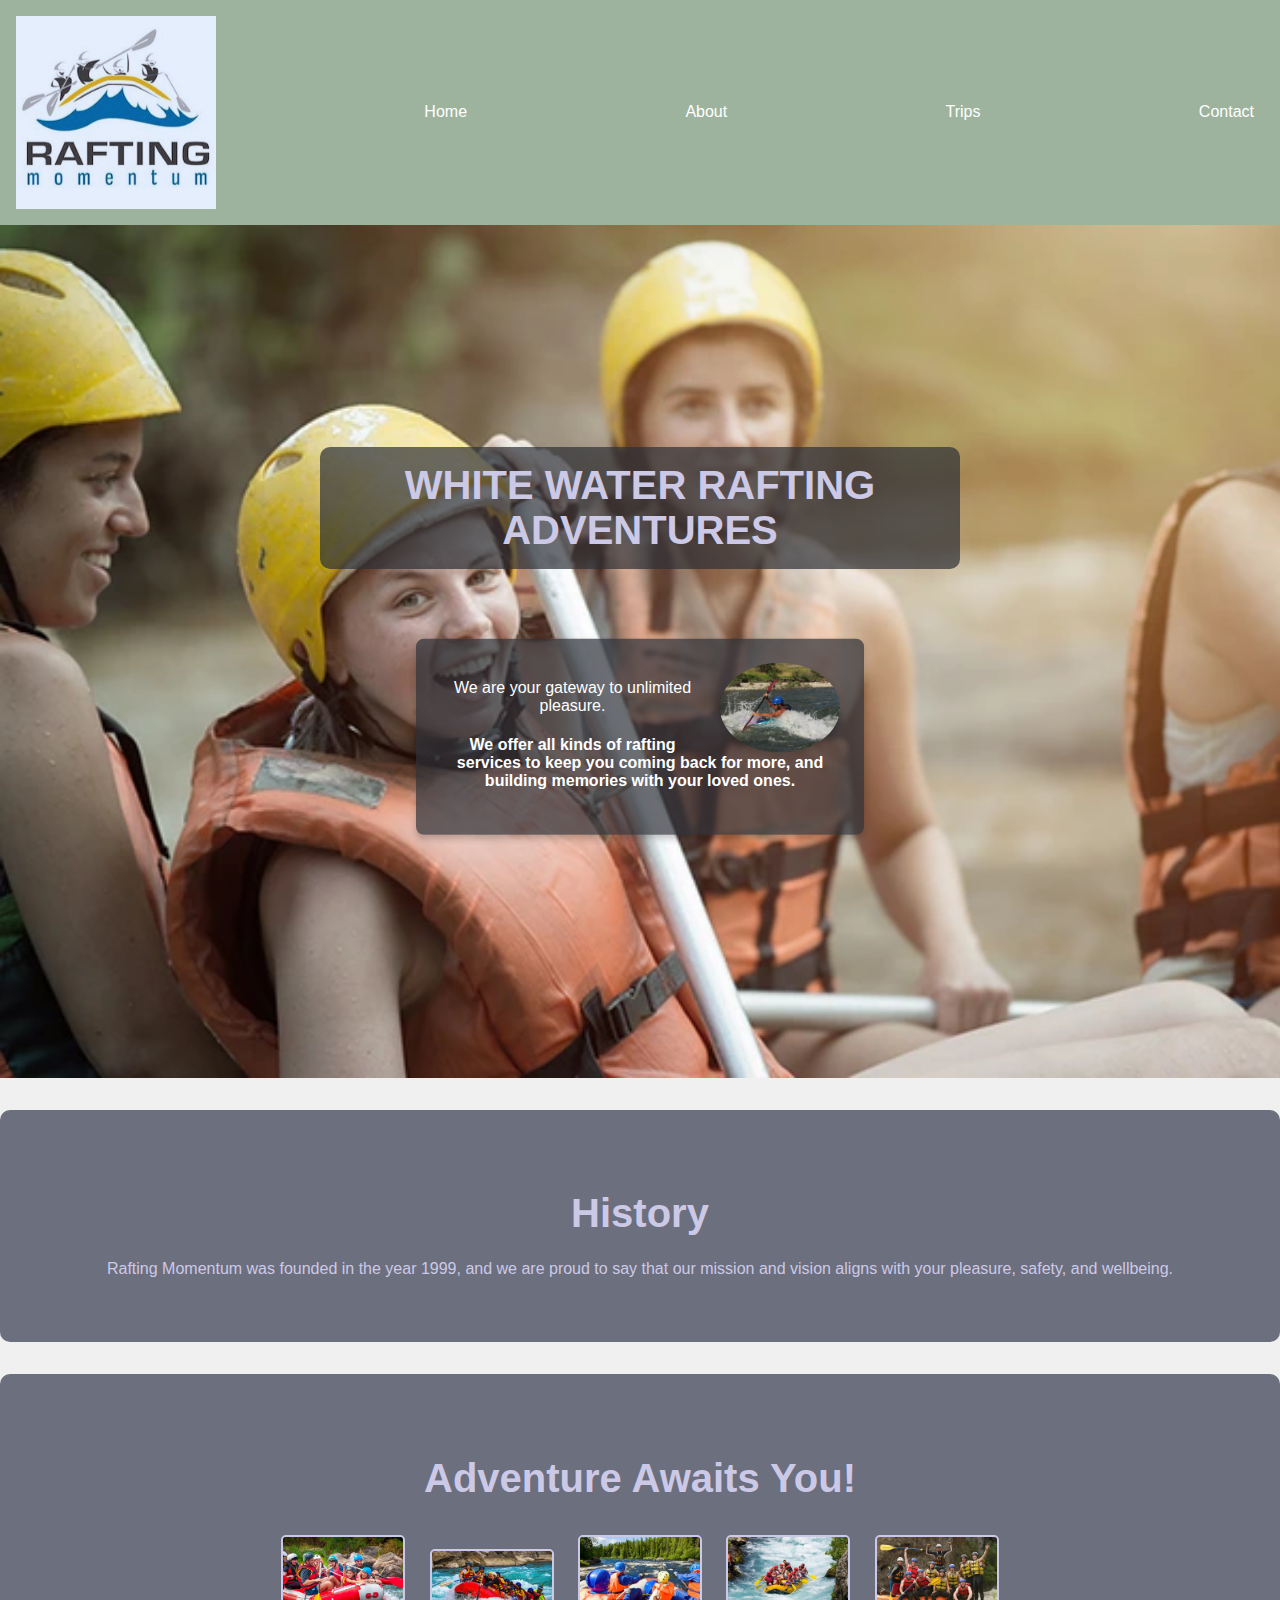
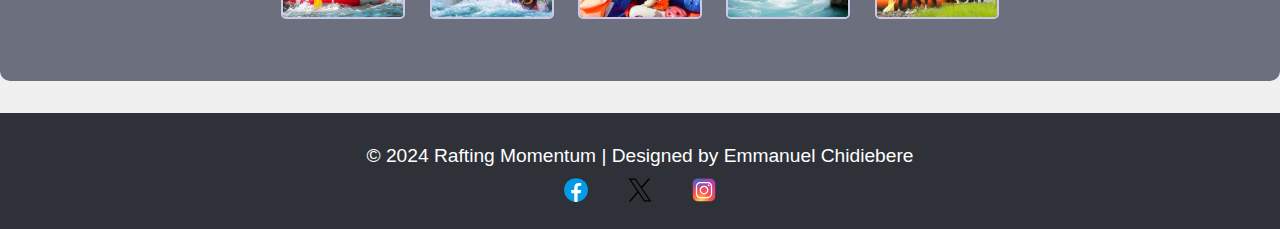
==== wwr/about.html @ 55584814 "wwr first commit" ====
<!DOCTYPE html>
<html lang="en">
<head>
    <meta charset="UTF-8">
    <meta name="viewport" content="width=device-width">
    <meta name="description" content="About page for the whitewater rafting website">
    <meta name="author" content="Emmanuel Chidiebere">
    <link rel="preconnect" href="https://fonts.google.com/share?selection.family=Afacad+Flux:wght@100..1000">
    <link rel="preconnect" href="https://fonts.google.com/share?selection.family=Roboto:ital,wght@0,100;0,300;0,400;0,500;0,700;0,900;1,100;1,300;1,400;1,500;1,700;1,900">
    <link rel="stylesheet" href="styles/styles.css">
    <title>Whitewater Rafting Adventures</title>
</head>
<body>
    <header>
        <nav>
            <img src="images/raftingM.jpg" alt="rafting momentum" width="200">
            <a href="index.html">Home</a>
            <a href="about.html">About</a>
            <a href="trips.html">Trips</a>
            <a href="contact.html">Contact</a>
        </nav>
    </header>
        <main>
            <div class="hero">
                <img src="images/rafting21_600.webp" alt="rafting21" class="hero-img">
                <h1>WHITE WATER RAFTING ADVENTURES</h1>
                <article>
                    <img src="images/salmon-kayak3.webp" alt="salmon-kayak3" class="client-img">
                    <p>We are your gateway to unlimited pleasure. 
                      <h4>We offer all kinds of rafting services to keep you coming back for more, and building memories with your loved ones.</h4>
                    </p>
                </article>
            </div>
    
            <section>
                <h2>History</h2>
                <p>Rafting Momentum was founded in the year 1999, and we are proud to say that our mission and vision aligns with your pleasure, safety, and wellbeing. </p>
            </section>
    
            <section>
                <h2>Adventure Awaits You!</h2>
                <img src="images/rafting9_600.webp" alt="Rafting adventure 9">
                <img src="images/rafting18_600.webp" alt="Rafting adventure 18">
                <img src="images/rafting52_600.webp" alt="Rafting adventure 52">
                <img src="images/rafting53_600.webp" alt="Rafting adventure 53">
                <img src="images/rafting59_600.webp" alt="Rafting adventure 59">
            </section>
        </main>

    <footer>
        <p>&copy; 2024 Rafting Momentum | Designed by Emmanuel Chidiebere</p>
        <a href="https://facebook.com"><img src="images/icons8-facebook.svg" alt="Facebook"></a>
        <a href="https://twitter.com"><img src="images/icons8-twitterx.svg" alt="Twitter"></a>
        <a href="https://instagram.com"><img src="images/icons8-instagram.svg" alt="Instagram"></a>
    </footer>
</body>
</html>
---- wwr/styles/styles.css ----
/* CSS Variables for Color Scheme */
:root {
    --primary-color: #ccc9e7; /* Light purple */
    --secondary-color: #6c6f7d; /* Muted gray */
    --accent-color: #9db39d; /* Soft green */
    --text-color: #ffffff; /* White */
    --footer-bg: #2e3138; /* Dark gray */
    --hero-overlay: rgba(46, 49, 56, 0.7); /* Dark transparent overlay */
    --hover-color: #d4d1f0; /* Slightly lighter purple for hover */
    --link-hover: #b7b8b2; /* Lighter gray for link hover */
}

body {
    font-family: 'Roboto', sans-serif;
    font-family: Verdana, Geneva, Tahoma, sans-serif;
    margin: 0;
    padding: 0;
    color: var(--text-color);
    background-color: #f0f0f0;
}

header nav {
    background-color: var(--accent-color);
    padding: 1rem;
    display: flex;
    justify-content: space-between;
    align-items: center;
}

nav a {
    color: var(--text-color);
    margin: 0 10px;
    text-decoration: none;
    font-weight: 300;
}

nav a:hover {
    text-decoration: underline;
    color: var(--link-hover);
}

.hero {
    position: relative;
    text-align: center;
    color: white;
}

.hero-img {
    width: 100%;
    height: auto;
    display: block;
}

.hero h1 {
    position: absolute;
    top: 30%;
    left: 50%;
    transform: translate(-50%, -50%);
    font-size: 2.5rem;
    color: var(--primary-color);
    background-color: var(--hero-overlay);
    padding: 1rem 2rem;
    border-radius: 10px;
}


article {
    position: absolute;
    top: 60%;
    left: 50%;
    transform: translate(-50%, -50%);
    background-color: var(--hero-overlay);
    padding: 1.5rem;
    color: var(--text-color);
    max-width: 400px;
    width: 80%;
    border-radius: 8px;
    box-shadow: 0 4px 6px rgba(0, 0, 0, 0.2);
}

article img {
    float: right;
    margin-left: 15px;
    max-width: 120px;
    border-radius: 50%;
    box-shadow: 0 4px 6px rgba(0, 0, 0, 0.15);
}

section {
    padding: 3rem;
    text-align: center;
    background-color: var(--secondary-color);
    color: var(--primary-color);
    border-radius: 10px;
    margin: 2rem 0;
}

section h2 {
    font-size: 2.5rem;
    margin-bottom: 1.5rem;
    color: var(--primary-color);
}

section img {
    width: 120px;
    margin: 10px;
    border: 2px solid var(--primary-color);
    border-radius: 5px;
    transition: transform 0.3s ease;
}

section img:hover {
    transform: scale(1.1);
}

footer {
    background-color: var(--footer-bg);
    text-align: center;
    padding: 1.5rem;
    color: var(--text-color);
}

footer p {
    margin: 0.5rem 0;
    font-size: 1.2rem;
}

footer a {
    text-decoration: none;
    margin: 0 15px;
    transition: color 0.3s ease;
}

footer a:hover {
    color: var(--hover-color);
}

footer img {
    width: 30px;
    vertical-align: middle;
    transition: transform 0.3s ease;
}

footer img:hover {
    transform: rotate(10deg);
}
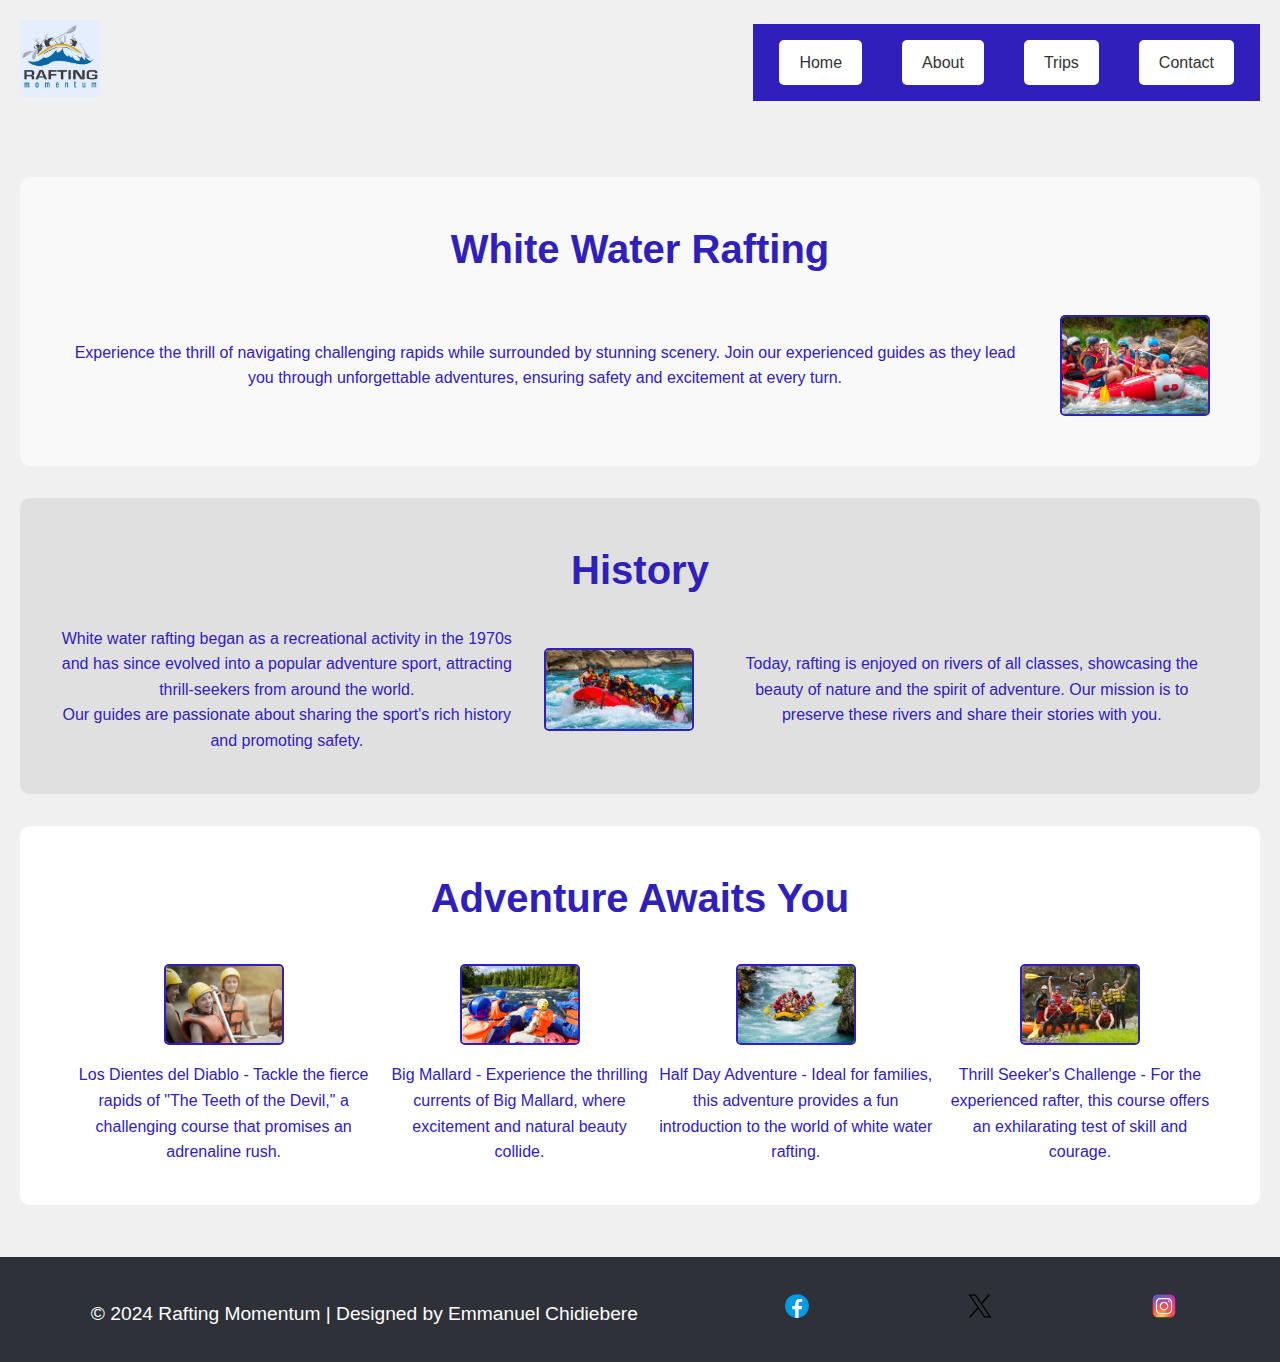
==== commit 709e70a0: "week04 first commit" ====
--- a/wwr/about.html
+++ b/wwr/about.html
@@ -5,53 +5,79 @@
     <meta name="viewport" content="width=device-width">
     <meta name="description" content="About page for the whitewater rafting website">
     <meta name="author" content="Emmanuel Chidiebere">
-    <link rel="preconnect" href="https://fonts.google.com/share?selection.family=Afacad+Flux:wght@100..1000">
-    <link rel="preconnect" href="https://fonts.google.com/share?selection.family=Roboto:ital,wght@0,100;0,300;0,400;0,500;0,700;0,900;1,100;1,300;1,400;1,500;1,700;1,900">
+    <link href="https://fonts.googleapis.com/css2?family=Roboto+Flux:wght@100..1000&family=Roboto:wght@100;300;400;500;700;900&display=swap" rel="stylesheet">
     <link rel="stylesheet" href="styles/styles.css">
     <title>Whitewater Rafting Adventures</title>
 </head>
 <body>
     <header>
-        <nav>
+        <div class="logo">
             <img src="images/raftingM.jpg" alt="rafting momentum" width="200">
+        </div>
+        <nav class="navbar">
             <a href="index.html">Home</a>
             <a href="about.html">About</a>
             <a href="trips.html">Trips</a>
             <a href="contact.html">Contact</a>
         </nav>
     </header>
-        <main>
-            <div class="hero">
-                <img src="images/rafting21_600.webp" alt="rafting21" class="hero-img">
-                <h1>WHITE WATER RAFTING ADVENTURES</h1>
-                <article>
-                    <img src="images/salmon-kayak3.webp" alt="salmon-kayak3" class="client-img">
-                    <p>We are your gateway to unlimited pleasure. 
-                      <h4>We offer all kinds of rafting services to keep you coming back for more, and building memories with your loved ones.</h4>
-                    </p>
-                </article>
+
+    <main>
+        <!-- Section 1: White Water Rafting -->
+        <section class="highlighted-section">
+            <h2>White Water Rafting</h2>
+            <div class="highlighted-content">
+                <p>Experience the thrill of navigating challenging rapids while surrounded by stunning scenery. Join our experienced guides as they lead you through unforgettable adventures, ensuring safety and excitement at every turn.</p>
+                <img src="images/rafting9_600.webp" alt="rafting9_600">
             </div>
-    
-            <section>
-                <h2>History</h2>
-                <p>Rafting Momentum was founded in the year 1999, and we are proud to say that our mission and vision aligns with your pleasure, safety, and wellbeing. </p>
-            </section>
-    
-            <section>
-                <h2>Adventure Awaits You!</h2>
-                <img src="images/rafting9_600.webp" alt="Rafting adventure 9">
-                <img src="images/rafting18_600.webp" alt="Rafting adventure 18">
-                <img src="images/rafting52_600.webp" alt="Rafting adventure 52">
-                <img src="images/rafting53_600.webp" alt="Rafting adventure 53">
-                <img src="images/rafting59_600.webp" alt="Rafting adventure 59">
-            </section>
-        </main>
+        </section>
+
+        <!-- Section 2: History -->
+        <section class="history-section">
+            <h2>History</h2>
+            <div class="history-content">
+                <div class="history-text">
+                    <p>White water rafting began as a recreational activity in the 1970s and has since evolved into a popular adventure sport, attracting thrill-seekers from around the world.<br>
+                     Our guides are passionate about sharing the sport's rich history and promoting safety.</p>
+                </div>
+                <img src="images/rafting18_600.webp" alt="rafting18_600">
+                <div class="history-text">
+                    <p>Today, rafting is enjoyed on rivers of all classes, showcasing the beauty of nature and the spirit of adventure. Our mission is to preserve these rivers and share their stories with you.</p>
+                </div>
+            </div>
+        </section>
+
+        <!-- Section 3: Adventure Awaits You -->
+        <section class="adventure-section">
+            <h2>Adventure Awaits You</h2>
+            <div class="adventure-gallery">
+                <div class="gallery-item">
+                    <img src="images/rafting21_600.webp" alt="rafting21_600">
+                    <p>Los Dientes del Diablo - Tackle the fierce rapids of "The Teeth of the Devil," a challenging course that promises an adrenaline rush.</p>
+                </div>
+                <div class="gallery-item">
+                    <img src="images/rafting52_600.webp" alt="rafting52_600">
+                    <p>Big Mallard - Experience the thrilling currents of Big Mallard, where excitement and natural beauty collide.</p>
+                </div>
+                <div class="gallery-item">
+                    <img src="images/rafting53_600.webp" alt="rafting53_600">
+                    <p>Half Day Adventure - Ideal for families, this adventure provides a fun introduction to the world of white water rafting.</p>
+                </div>
+                <div class="gallery-item">
+                    <img src="images/rafting59_600.webp" alt="rafting59_600">
+                    <p>Thrill Seeker's Challenge - For the experienced rafter, this course offers an exhilarating test of skill and courage.</p>
+                </div>
+            </div>
+        </section>
+    </main>
 
     <footer>
-        <p>&copy; 2024 Rafting Momentum | Designed by Emmanuel Chidiebere</p>
-        <a href="https://facebook.com"><img src="images/icons8-facebook.svg" alt="Facebook"></a>
-        <a href="https://twitter.com"><img src="images/icons8-twitterx.svg" alt="Twitter"></a>
-        <a href="https://instagram.com"><img src="images/icons8-instagram.svg" alt="Instagram"></a>
+        <div class="footer-icons">
+            <p>&copy; 2024 Rafting Momentum | Designed by Emmanuel Chidiebere</p>
+            <a href="https://facebook.com"><img src="images/icons8-facebook.svg" alt="Facebook"></a>
+            <a href="https://twitter.com"><img src="images/icons8-twitterx.svg" alt="Twitter"></a>
+            <a href="https://instagram.com"><img src="images/icons8-instagram.svg" alt="Instagram"></a>    
+        </div>
     </footer>
 </body>
-</html>+</html>
--- a/wwr/styles/styles.css
+++ b/wwr/styles/styles.css
@@ -1,6 +1,5 @@
-/* CSS Variables for Color Scheme */
 :root {
-    --primary-color: #ccc9e7; /* Light purple */
+    --primary-color: #3020bb; /* Light purple */
     --secondary-color: #6c6f7d; /* Muted gray */
     --accent-color: #9db39d; /* Soft green */
     --text-color: #ffffff; /* White */
@@ -10,21 +9,141 @@
     --link-hover: #b7b8b2; /* Lighter gray for link hover */
 }
 
-body {
-    font-family: 'Roboto', sans-serif;
-    font-family: Verdana, Geneva, Tahoma, sans-serif;
+/* Basic resets */
+* {
     margin: 0;
     padding: 0;
+    box-sizing: border-box;
+}
+
+body {
+    font-family: 'Franklin Gothic Medium', 'Arial Narrow', Arial, sans-serif;
+    line-height: 1.6;
+    margin: 0;
+    padding: 0;
     color: var(--text-color);
     background-color: #f0f0f0;
 }
 
+header {
+    display: flex;
+    justify-content: space-between;
+    align-items: center;
+    padding: 20px;
+}
+
 header nav {
-    background-color: var(--accent-color);
+    background-color: var(--primary-color);
     padding: 1rem;
     display: flex;
     justify-content: space-between;
     align-items: center;
+}
+
+
+.logo img {
+    width: 80px;
+    height: auto;
+}
+
+.navbar {
+    display: flex;
+    gap: 20px;
+}
+
+.navbar a {
+    text-decoration: none;
+    color: #333;
+    padding: 10px 20px;
+    background-color: #fff;
+    border-radius: 5px;
+}
+
+.navbar a:hover {
+    background-color: #f4f4f4;
+}
+
+/* Main Content Styling */
+main {
+    padding: 20px;
+}
+
+.highlighted-section {
+    background-color: #f9f9f9;
+    padding: 40px;
+    text-align: center;
+}
+
+.highlighted-content {
+    display: flex;
+    justify-content: space-between;
+    align-items: center;
+    gap: 20px;
+}
+
+.highlighted-content img {
+    width: 150px;
+    height: auto;
+}
+
+.history-section {
+    background-color: #e0e0e0;
+    padding: 40px;
+    text-align: center;
+}
+
+.history-content {
+    display: flex;
+    justify-content: space-around;
+    align-items: center;
+    gap: 20px;
+}
+
+.history-content img {
+    width: 150px;
+    height: auto;
+}
+
+.adventure-section {
+    background-color: #fff;
+    padding: 40px;
+    text-align: center;
+}
+
+.adventure-gallery {
+    display: flex;
+    justify-content: space-between;
+}
+
+.gallery-item {
+    text-align: center;
+}
+
+.gallery-item img {
+    width: 120px;
+    height: auto;
+}
+
+/* Footer Styling */
+footer {
+    background-color: #d3c4e1;
+    padding: 20px;
+    text-align: center;
+}
+
+.footer-icons {
+    margin-top: 10px;
+    display: flex;
+    justify-content: space-around;
+}
+
+.footer-icons a {
+    margin: 0 10px;
+}
+
+.footer-icons img {
+    width: 30px;
+    height: auto;
 }
 
 nav a {
@@ -135,12 +254,6 @@
     color: var(--hover-color);
 }
 
-footer img {
-    width: 30px;
-    vertical-align: middle;
-    transition: transform 0.3s ease;
-}
-
 footer img:hover {
     transform: rotate(10deg);
-}
+}